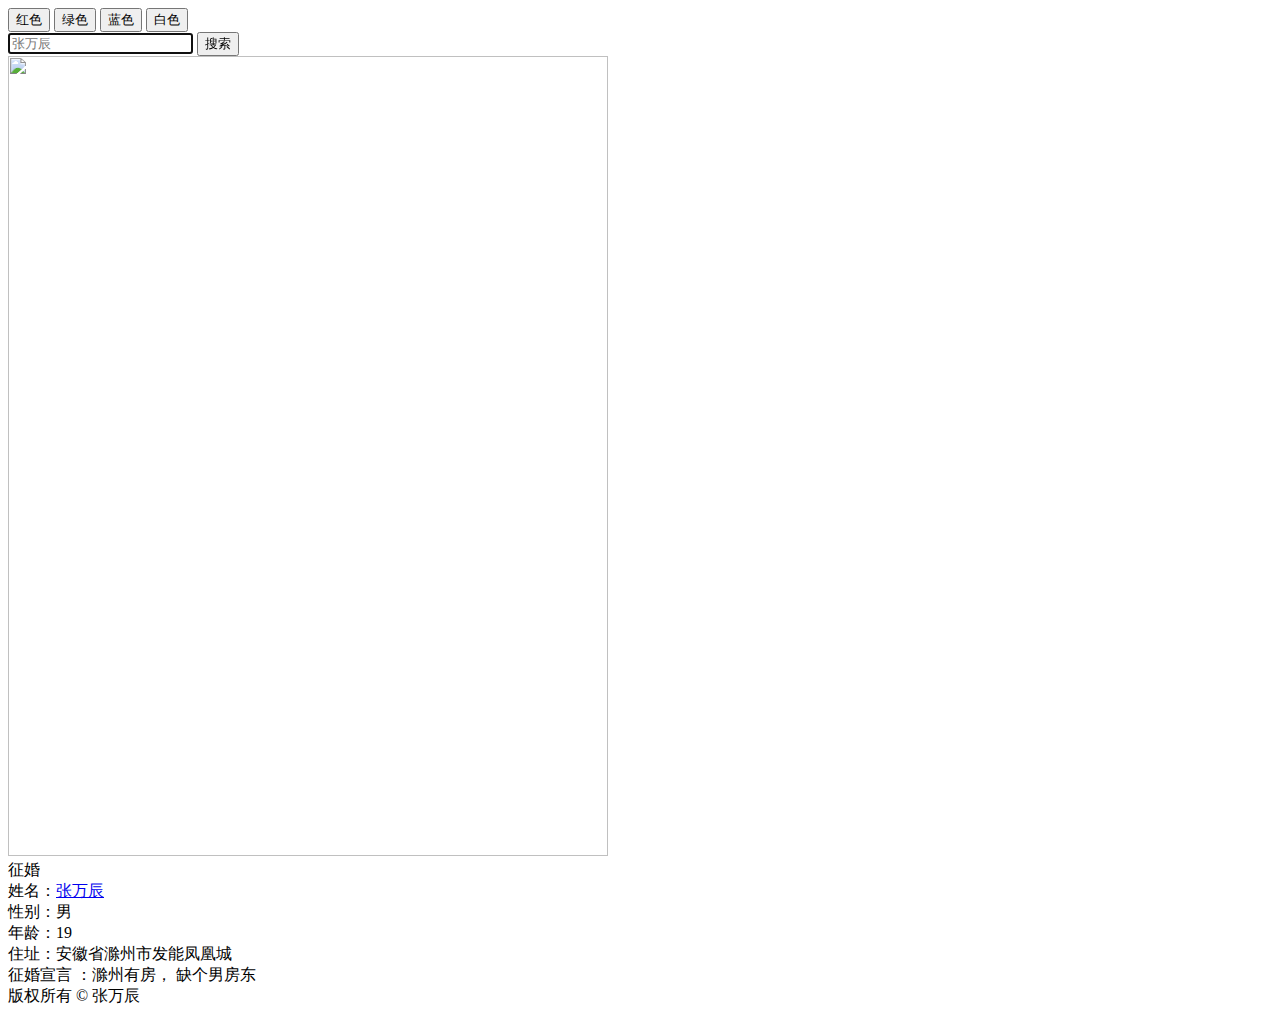
==== index.html @ 1f1c8e2d "Update index.html" ====
<!DOCTYPE html>

<html lang="zh">
    <head>
        <link href="text.css" rel="stylesheet">
        <meta name ="viewport" content="initial-scale=1, width=device-width">
        <title>
            张万辰
        </title>
    </head>
    <body class="center">
        <button id="red">红色</button>
        <button id="green">绿色</button>
        <button id="blue">蓝色</button>
        <button id="white">白色</button>
        <form action="https://i.baihe.com/n/search" method="get">
            <input name="q"  autofocus placeholder="张万辰" type="search">
            <button>搜索</button>
        </form>
        <img src="2.jpg" width="600" height="800">
        <header class="large blink">
            征婚
        </header>
        <main class="medium">
            <div>
                姓名：<a href="https://www.douyin.com/user/MS4wLjABAAAAH639j6g87VNhxo8B5YWA24c1vsq53-w-vnlDEAebfx8?modal_id=7155839114510716200">张万辰</a>
            </div>
            <div>
                性别：男
            </div>
            <div>
                年龄：19
            </div>
            <div>
                住址：安徽省滁州市发能凤凰城
            </div>
            <div>
                征婚宣言 ：滁州有房， 缺个男房东
            </div>
        </main>
        <fonter class="small">
            版权所有 &#169; 张万辰
        </fonter>
    </body>
    <script>
        let blinkElement = document.querySelector('.blink');
            let blinkInterval = setInterval(function() {
            if (blinkElement.style.visibility === 'hidden') {
                blinkElement.style.visibility = 'visible';
            } else {
                blinkElement.style.visibility = 'hidden';
            }
            }, 250);
            let body = document.querySelector('body');
            document.querySelector('#red').addEventListener('click', function() {
                body.style.backgroundColor = 'red';
            });
            document.querySelector('#green').addEventListener('click', function() {
                body.style.backgroundColor = 'green';
            });
            document.querySelector('#blue').addEventListener('click', function() {
                body.style.backgroundColor = 'blue';
            });
            document.querySelector('#white').addEventListener('click', function() {
                body.style.backgroundColor = 'white';
            });
    </script>
</html>
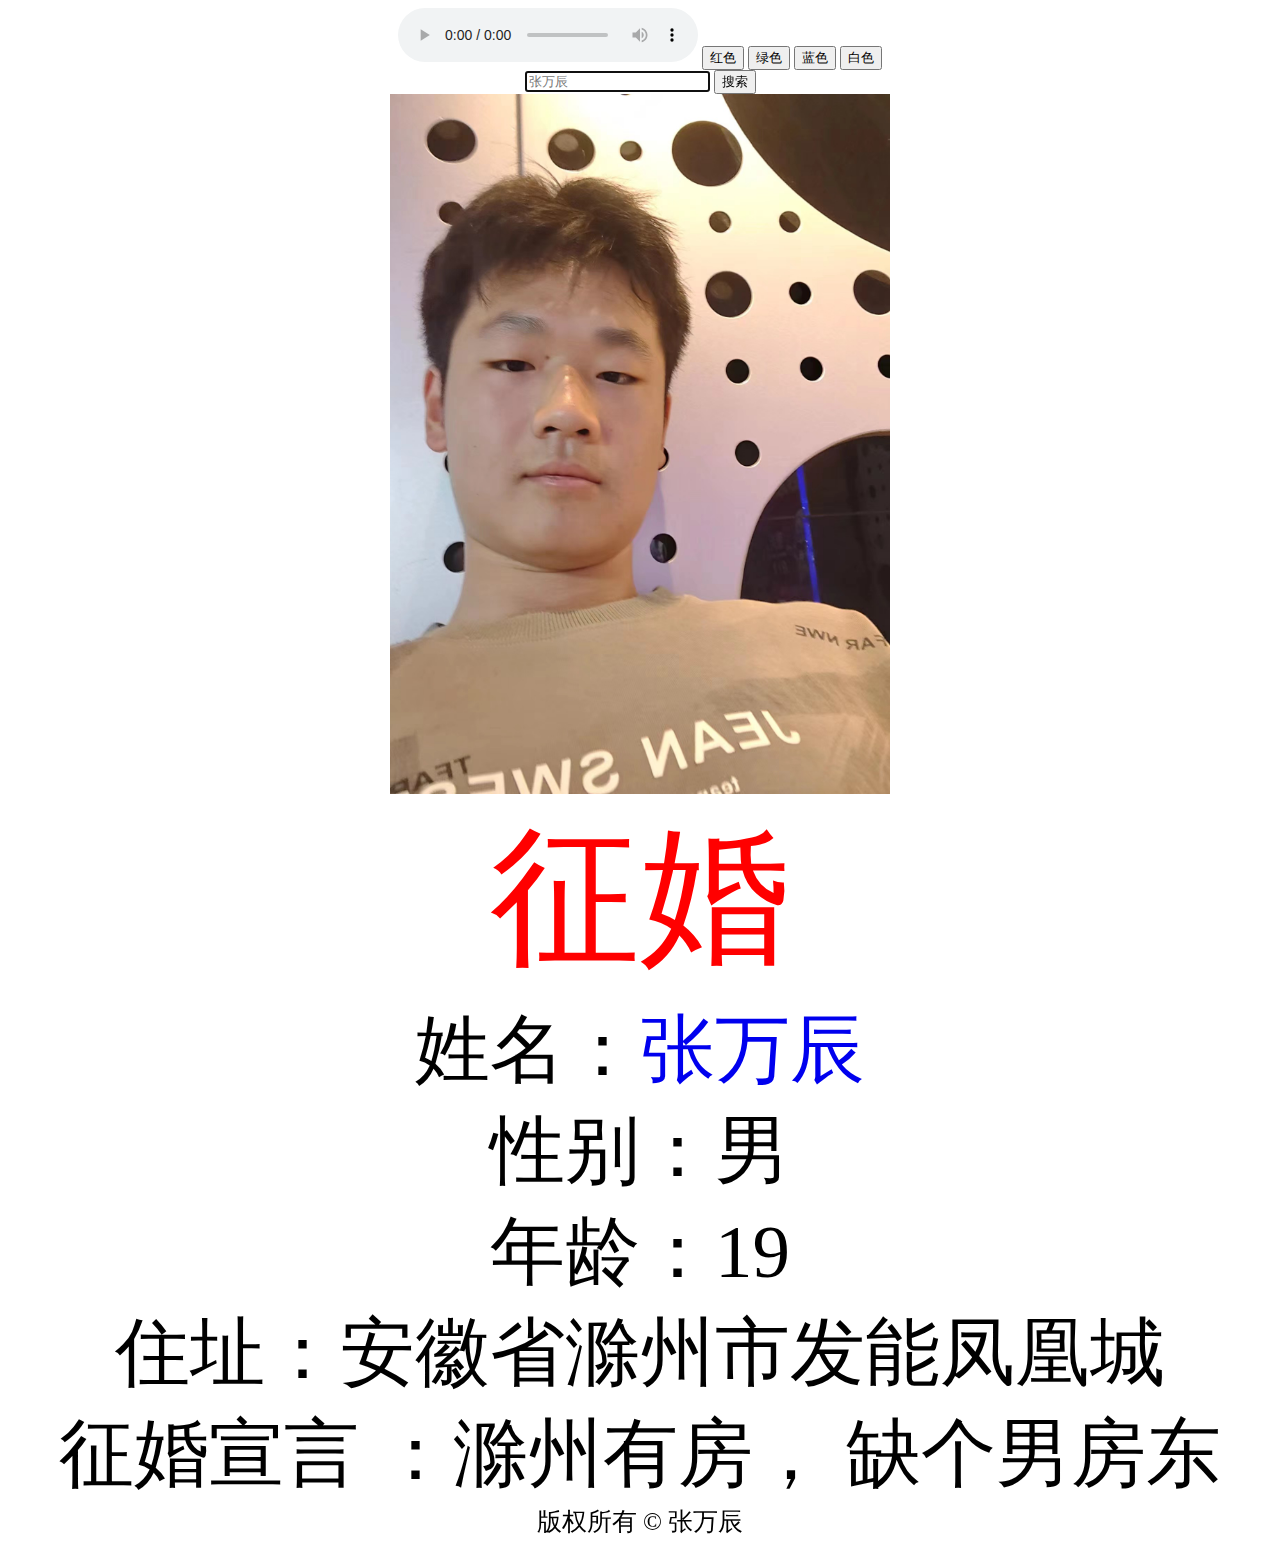
==== commit 137c110c: "Update index.html" ====
--- a/index.html
+++ b/index.html
@@ -9,6 +9,8 @@
         </title>
     </head>
     <body class="center">
+        <audio src="music.mp3" controls autopaly>
+        </audio>
         <button id="red">红色</button>
         <button id="green">绿色</button>
         <button id="blue">蓝色</button>
@@ -17,13 +19,13 @@
             <input name="q"  autofocus placeholder="张万辰" type="search">
             <button>搜索</button>
         </form>
-        <img src="2.jpg" width="600" height="800">
+        <img src="2.jpg" width="500" height="700">
         <header class="large blink">
             征婚
         </header>
         <main class="medium">
             <div>
-                姓名：<a href="https://www.douyin.com/user/MS4wLjABAAAAH639j6g87VNhxo8B5YWA24c1vsq53-w-vnlDEAebfx8?modal_id=7155839114510716200">张万辰</a>
+                姓名：<a href="video.mp4">张万辰</a>
             </div>
             <div>
                 性别：男
--- a/text.css
+++ b/text.css
@@ -0,0 +1,27 @@
+.center
+{
+    text-align: center;
+}
+
+.large
+{
+    font-size: 150px;
+    color: red;
+}
+.medium
+{
+    font-size: 75px;
+}
+
+.small
+{
+    font-size: 25px;
+}
+a
+{
+    text-decoration: none;
+}
+a:hover
+{
+    text-decoration: underline;
+}
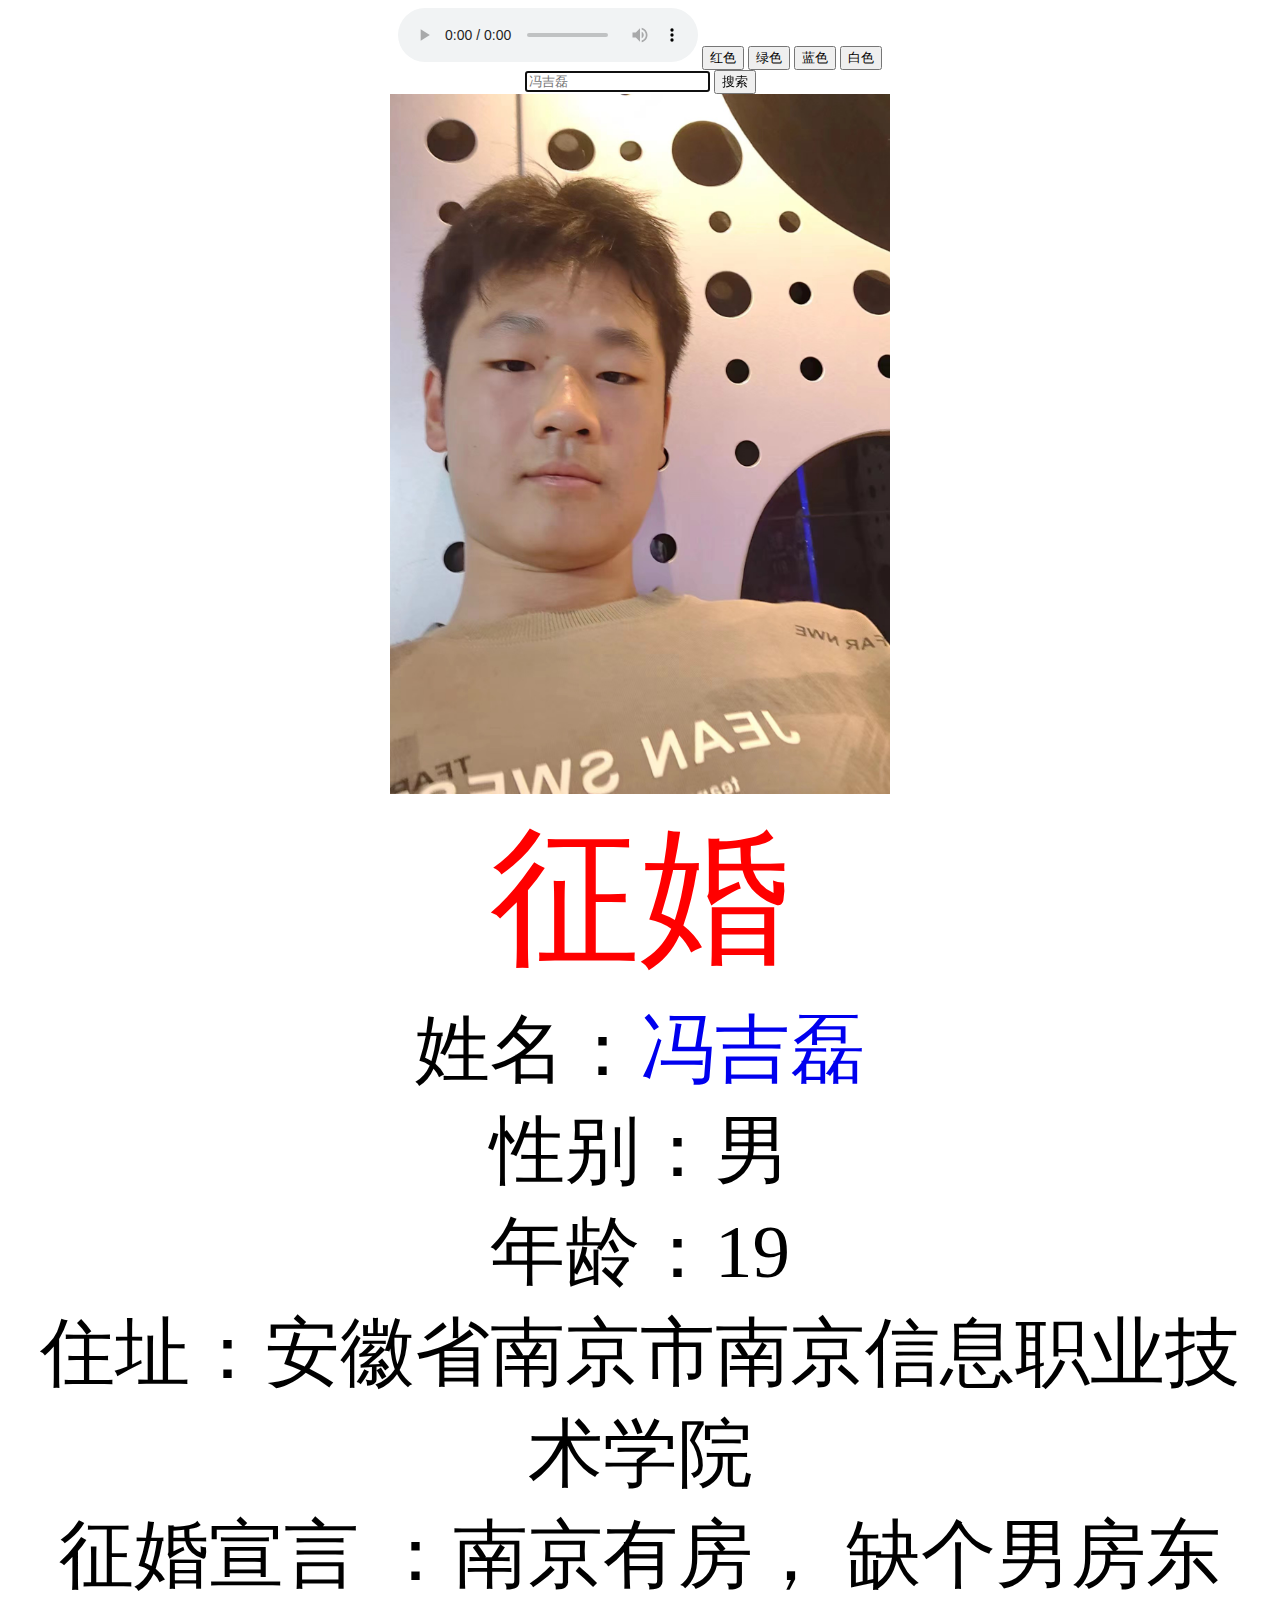
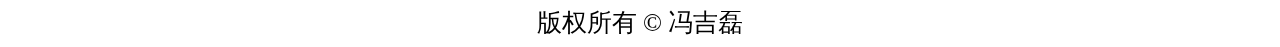
==== commit 73665787: "Update index.html" ====
--- a/index.html
+++ b/index.html
@@ -5,7 +5,7 @@
         <link href="text.css" rel="stylesheet">
         <meta name ="viewport" content="initial-scale=1, width=device-width">
         <title>
-            张万辰
+            征婚之我叫冯吉磊！
         </title>
     </head>
     <body class="center">
@@ -16,7 +16,7 @@
         <button id="blue">蓝色</button>
         <button id="white">白色</button>
         <form action="https://i.baihe.com/n/search" method="get">
-            <input name="q"  autofocus placeholder="张万辰" type="search">
+            <input name="q"  autofocus placeholder="冯吉磊" type="search">
             <button>搜索</button>
         </form>
         <img src="2.jpg" width="500" height="700">
@@ -25,7 +25,7 @@
         </header>
         <main class="medium">
             <div>
-                姓名：<a href="video.mp4">张万辰</a>
+                姓名：<a href="video.mp4">冯吉磊</a>
             </div>
             <div>
                 性别：男
@@ -34,14 +34,14 @@
                 年龄：19
             </div>
             <div>
-                住址：安徽省滁州市发能凤凰城
+                住址：安徽省南京市南京信息职业技术学院
             </div>
             <div>
-                征婚宣言 ：滁州有房， 缺个男房东
+                征婚宣言 ：南京有房， 缺个男房东
             </div>
         </main>
         <fonter class="small">
-            版权所有 &#169; 张万辰
+            版权所有 &#169; 冯吉磊
         </fonter>
     </body>
     <script>
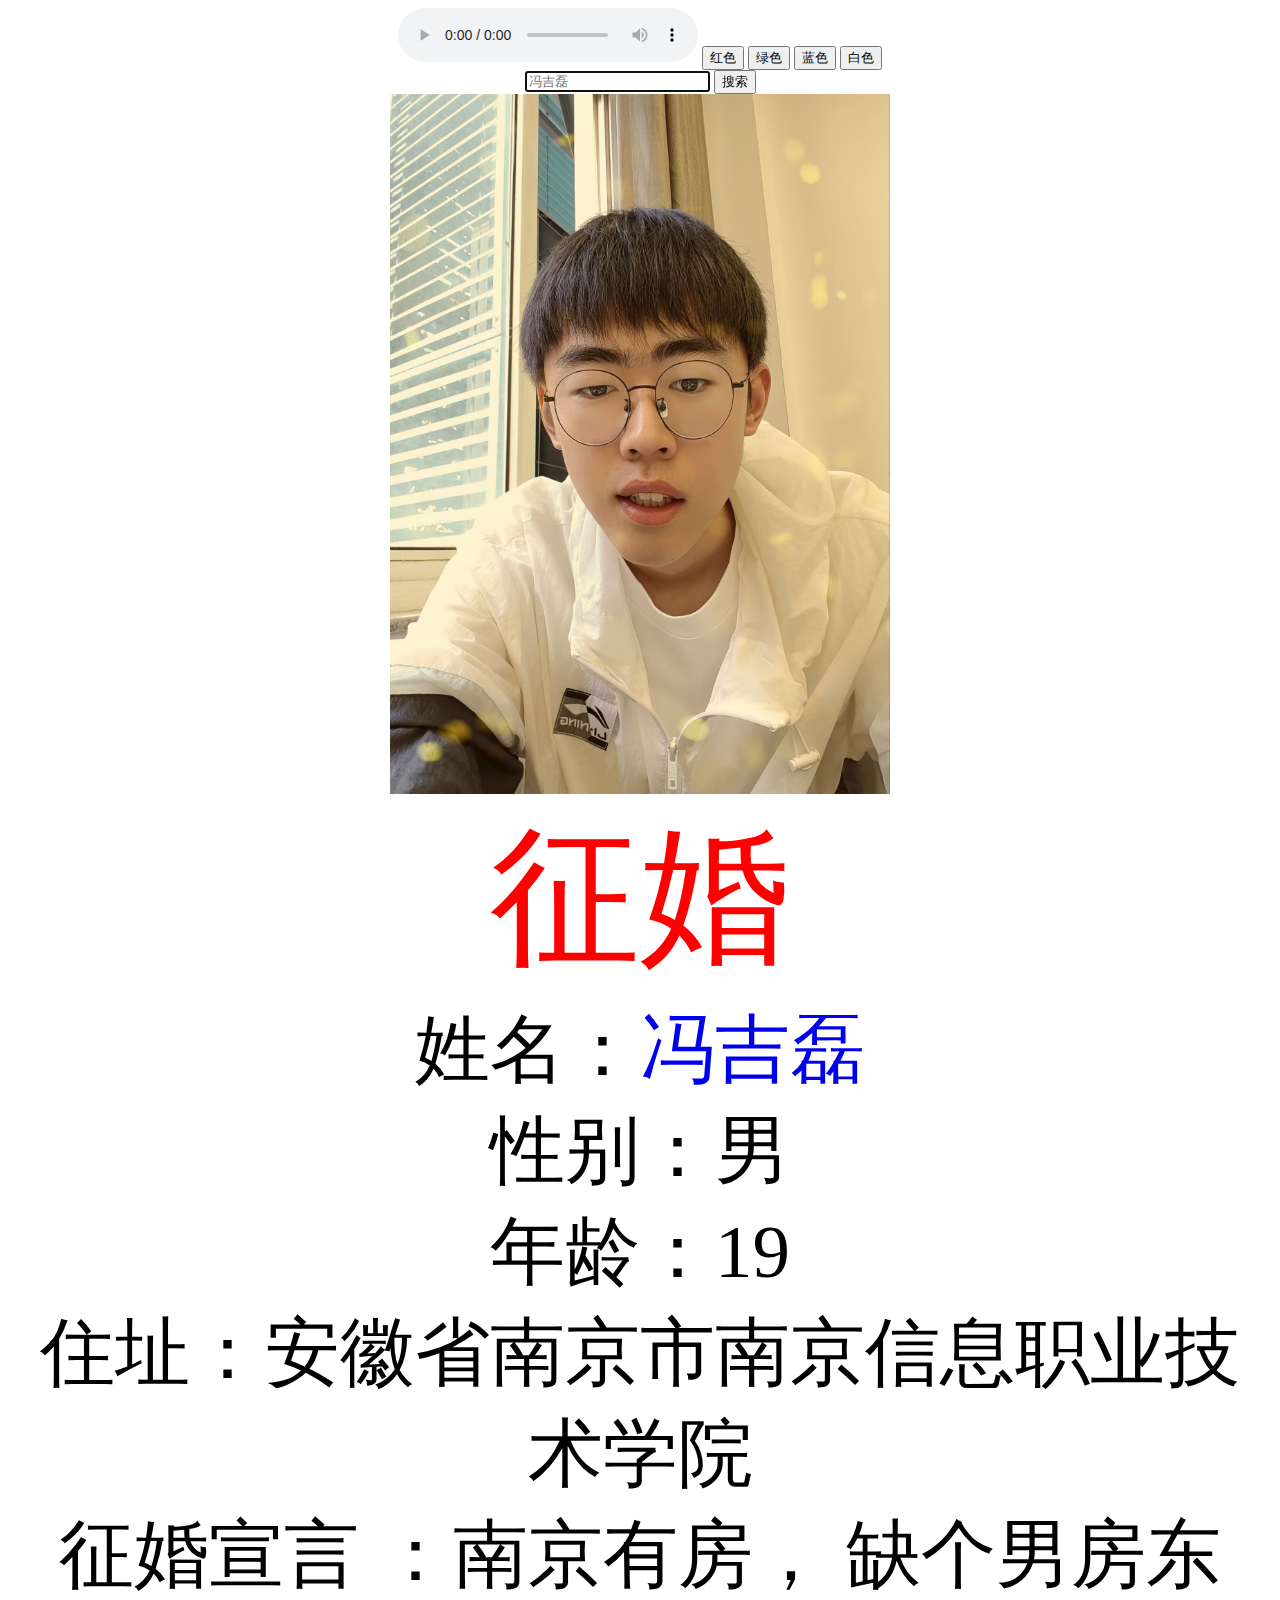
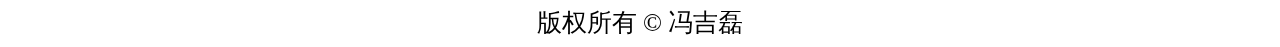
==== commit 7405118b: "Update index.html" ====
--- a/index.html
+++ b/index.html
@@ -19,7 +19,7 @@
             <input name="q"  autofocus placeholder="冯吉磊" type="search">
             <button>搜索</button>
         </form>
-        <img src="2.jpg" width="500" height="700">
+        <img src="37B1B8414EA323557C62AC7A0980F2C7.jpg" width="500" height="700">
         <header class="large blink">
             征婚
         </header>
